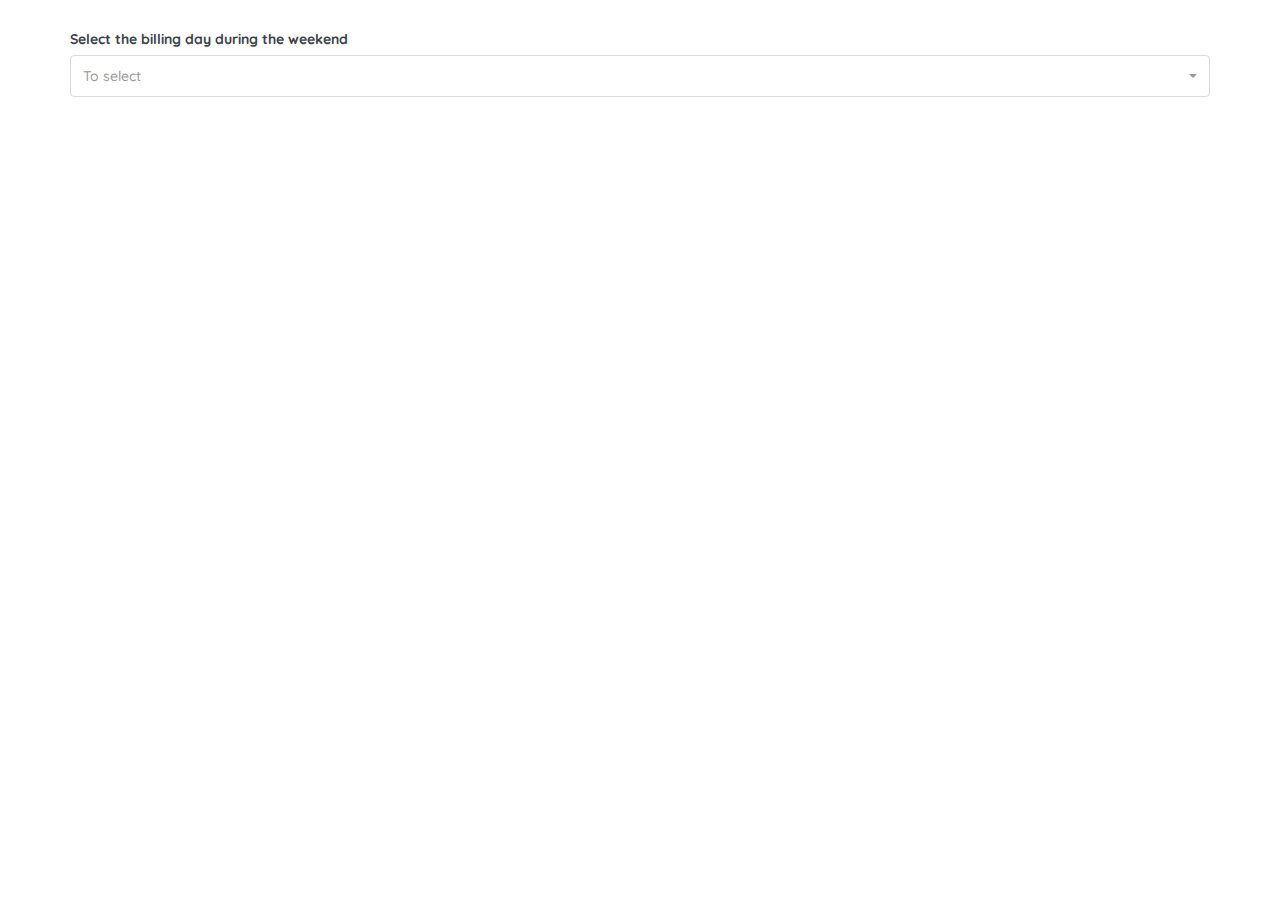
==== index.html @ 01dc6d66 "First commit" ====
<!DOCTYPE html>
<html lang="en">
  <head>
    <meta charset="UTF-8" />
    <meta http-equiv="X-UA-Compatible" content="IE=edge" />
    <meta name="viewport" content="width=device-width, initial-scale=1.0" />
    <title>List</title>

    <!-- Latest compiled and minified CSS -->
    <link rel="stylesheet" href="./assets/css/bootstrap.min.css">
    <link rel="stylesheet" href="./assets/css/bootstrap-select.min.css" />

    <link rel="stylesheet" href="./assets/css/style.css" />
  </head>
  <body>
    <div class="container" style="padding-top: 3rem">
      <form action="">
        <div class="row">
          <div class="col-sm-12 mb-4">
            <label for="">Select the billing day during the weekend</label>
            <div class="btn-group bootstrap-select d-block w-100">
              <select
                id="homey_listing_mode"
                class="selectpicker w-100"
                data-live-search="false"
                data-live-search-style="begins"
                title=""
                tabindex="-98"
              >
                <option value="">
                  To select
                </option>
                <option value="per_day">By night</option>
                <option value="per_week">Per Week</option>
                <option value="per_month">
                  Per Month
                </option>
                <option value="per_hour">
                  Per Hour
                </option>
              </select>
            </div>
          </div>
        </div>
      </form>
    </div>

    <!-- jQuery (necessary for Bootstrap's JavaScript plugins) -->
    <script src="https://ajax.googleapis.com/ajax/libs/jquery/1.12.4/jquery.min.js"></script>
    
    <script src="./assets/js/bootstrap.min.js"></script>
    <script src="./assets/js/bootstrap-select.min.js"></script>
  </body>
</html>
---- assets/css/style.css ----
/* Google font */
@import url("https://fonts.googleapis.com/css2?family=Quicksand:wght@400;500;600;700&display=swap");

body * {
  font-family: "Quicksand", sans-serif;
}

.w-100 {
  width: 100% !important;
}

.bootstrap-select.btn-group .dropdown-menu a:hover,
.daterangepicker td.active:hover,
.daterangepicker td.available:hover,
.daterangepicker th.available:hover,
.custom-actions .btn-action:hover,
.calendar-table .prev:hover,
.calendar-table .next:hover,
.btn-secondary-outlined:hover,
.btn-secondary-outlined:active,
.btn-preview-listing:hover,
.btn-preview-listing:active,
.btn-preview-listing:focus,
.btn-action:hover,
.btn-action:active,
.btn-action:focus {
  background-color: #7ed2e2;
}

.bootstrap-select .btn:focus,
.bootstrap-select .btn:active {
  border-color: #7ed2e2 !important;
}

body,
.fc button,
.pagination > li > a,
.pagination > li > span,
.item-title-head .title a,
.sidebar .widget .review-block .title a,
.sidebar .widget .comment-block .title a,
.adults-calculator .quantity-calculator input[disbaled],
.children-calculator .quantity-calculator input[disbaled],
.nav-tabs > li > a,
.nav-tabs > li > a:hover,
.nav-tabs > li > a:focus,
.nav-tabs > li.active > a,
.nav-tabs > li.active > a:hover,
.nav-tabs > li.active > a:focus,
.modal-login-form .forgot-password-text a,
.modal-login-form .checkbox a,
.bootstrap-select.btn-group .dropdown-menu a,
.header-nav .social-icons a,
.header-nav .crncy-lang-block > li span,
.header-comp-logo h1,
.item-list-view .item-user-image,
.item-title-head .title a,
.control,
.blog-wrap h2 a,
.banner-caption-side-search .banner-title,
.banner-caption-side-search .banner-subtitle,
.widget_categories select,
.widget_archive select,
.woocommerce ul.products li.product .price,
.woocommerce div.product p.price,
.woocommerce div.product span.price,
.woocommerce #reviews #comments ol.commentlist li .meta,
.woocommerce-MyAccount-navigation ul li a {
  color: #3b4249;
}

.mb-3 {
  margin-bottom: 1rem !important;
}

.mb-4 {
  margin-bottom: 1.5rem !important;
}

.form-control,
.wpcf7-form-control,
.wp-block-search input,
.post-password-form input[type="password"],
.searchform input {
  height: 42px;
  -webkit-box-shadow: none;
  box-shadow: none;
  padding: 0 12px;
  -webkit-appearance: none;
  -moz-appearance: none;
  appearance: none;
}

.form-control,
.wpcf7-form-control,
.wp-block-search input,
.post-password-form input[type="password"],
.searchform input,
.bootstrap-select .btn,
.bootstrap-select .wpcf7-submit,
.bootstrap-select .gform_wrapper .button,
.gform_wrapper .bootstrap-select .button,
.bootstrap-select .gform_button {
  border-color: #d8dce1;
  color: #4f5962;
}

.form-control,
.wpcf7-form-control,
.wp-block-search input,
.post-password-form input[type="password"],
.searchform input,
.bootstrap-select .btn,
.bootstrap-select .wpcf7-submit,
.bootstrap-select .gform_wrapper .button,
.gform_wrapper .bootstrap-select .button,
.bootstrap-select .gform_button,
.guest-select-wrap .btn,
.guest-select-wrap .wpcf7-submit,
.guest-select-wrap .gform_wrapper .button,
.gform_wrapper .guest-select-wrap .button,
.guest-select-wrap .gform_button,
.search-filter-btn,
.control {
  font-weight: 500;
  font-size: 14px;
}

.form-control:focus {
  box-shadow: none !important;
}

.d-block {
  display: block !important;
}

.d-none {
  display: none !important;
}

.btn-grey-outlined {
  color: #949ca5;
  background-color: transparent;
  border-color: #d8dce1;
}

.steps-nav {
  display: flex;
  align-items: center;
  justify-content: space-between;
}

button,
button:active,
button:focus {
  outline: none !important;
}

.btn,
.wpcf7-submit,
.gform_wrapper .button,
.gform_button,
.wp-block-button__link,
.wp-block-file .wp-block-file__button {
  font-weight: 700;
  line-height: 40px;
  padding: 0 30px;
  text-align: center;
  border-radius: 4px;
  font-size: 14px;
}

.align-items-end {
  align-items: flex-end !important;
}

input[type="radio"] + label {
  position: relative;
  top: 50%;
  transform: translateY(-50%);
  font-weight: 500;
  font-size: 14px;
  position: relative;
  width: 100%;
  cursor: pointer;
}

input[type="radio"] + label .control-indicator {
  position: absolute;
  right: 0;
  min-width: 20px;
  content: "";
  width: 20px !important;
  height: 20px !important;
  border: 1px solid #d8dce1;
  border-radius: 50%;
}

input[type="radio"] + label .control-indicator::after {
  position: absolute;
  left: 50%;
  top: 50%;
  transform: translate(-50%, -50%);
  min-width: 6px;
  content: "";
  width: 6px !important;
  height: 6px !important;
  border: 1px solid transparent;
  border-radius: 50%;
  background-color: white;
}

input[type="radio"]:checked + label {
  color: #2aa1c0;
}

input[type="radio"]:checked + label .control-indicator {
  background-color: #7ed2e2;
  border-color: #54c4d9;
}

.custom-extra-prices {
  padding: 30px;
  border-radius: 6px;
  border: 1px solid #d8dce1;
  padding: 30px 30px 10px;
  margin-bottom: 20px;
  background-color: #f7f8f9;
}

.bootstrap-select.btn-group .dropdown-menu a {
  padding: 14px 20px;
  font-size: 14px;
  outline: none;
}

.bootstrap-select .btn {
  padding: 0 12px;
}

.bootstrap-select .dropdown-toggle:focus,
.bootstrap-select > select.mobile-device:focus + .dropdown-toggle {
  outline: none !important;
}

.bootstrap-select .dropdown-toggle:focus,
.bootstrap-select .dropdown-toggle:active {
  box-shadow: none;
  background-color: white;
}

.btn-default.active.focus,
.btn-default.active:focus,
.btn-default.active:hover,
.btn-default:active.focus,
.btn-default:active:focus,
.btn-default:active:hover,
.open > .btn-default.dropdown-toggle.focus,
.open > .btn-default.dropdown-toggle:focus,
.open > .btn-default.dropdown-toggle:hover {
  background-color: white !important;
  box-shadow: none;
  border-color: #66afe9;
}

.btn-default.active,
.btn-default:active,
.open > .btn-default.dropdown-toggle {
  background-color: white;
  box-shadow: none;
}

.btn-primary,
.post-password-form input[type="submit"],
.wpcf7-submit,
.gform_wrapper .button,
.gform_button {
  color: #ffffff;
  background-color: #7fe28a;
  border-color: #7fe28a;
}

.btn-primary:hover,
.post-password-form input[type="submit"]:hover,
.wpcf7-submit:hover,
.gform_wrapper .button,
.gform_button:hover {
  color: #ffffff;
  background-color: #4f8e5a;
  border-color: #4f8e5a;
}

.btn-primary:focus,
.btn-primary:active:focus,
.post-password-form input[type="submit"]:focus,
.post-password-form input[type="submit"]:active:focus,
.wpcf7-submit:focus,
.wpcf7-submit:active:focus,
.gform_wrapper .button,
.gform_button:focus,
.gform_wrapper .button,
.gform_button:active:focus {
  color: #ffffff;
  background-color: #7fe28a;
  border-color: #7fe28a;
}

.btn-slim {
  line-height: 25px;
  padding: 0 10px;
  font-size: 12px;
  text-transform: capitalize;
}

.dropdown-menu > .active > a,
.dropdown-menu > .active > a:focus,
.dropdown-menu > .active > a:hover {
  background-color: #7fe28a;
}
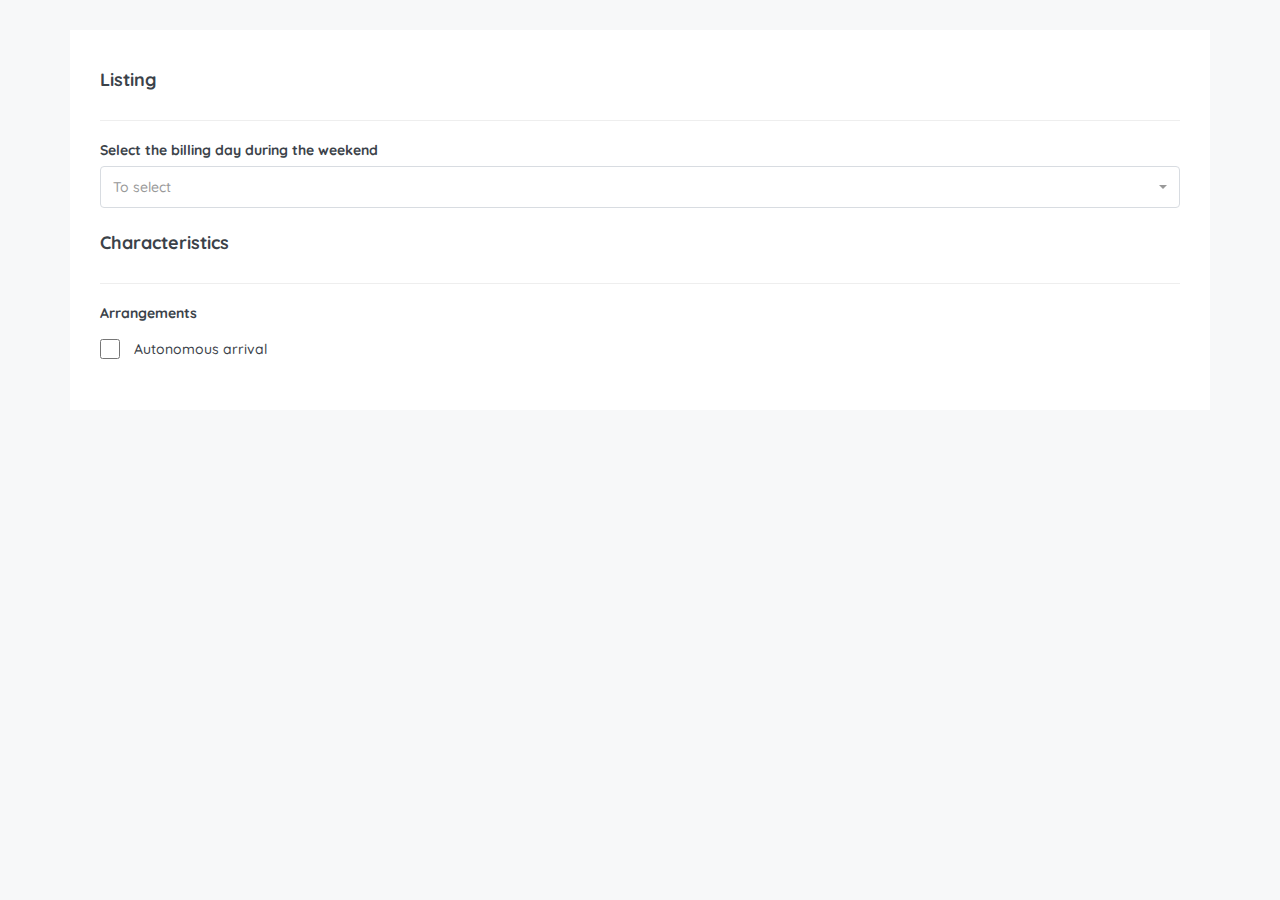
==== commit 04169ed2: "Merging Files" ====
--- a/index.html
+++ b/index.html
@@ -7,48 +7,902 @@
     <title>List</title>
 
     <!-- Latest compiled and minified CSS -->
-    <link rel="stylesheet" href="./assets/css/bootstrap.min.css">
+    <link rel="stylesheet" href="./assets/css/bootstrap.min.css" />
     <link rel="stylesheet" href="./assets/css/bootstrap-select.min.css" />
 
     <link rel="stylesheet" href="./assets/css/style.css" />
   </head>
   <body>
     <div class="container" style="padding-top: 3rem">
-      <form action="">
-        <div class="row">
-          <div class="col-sm-12 mb-4">
-            <label for="">Select the billing day during the weekend</label>
-            <div class="btn-group bootstrap-select d-block w-100">
-              <select
-                id="homey_listing_mode"
-                class="selectpicker w-100"
-                data-live-search="false"
-                data-live-search-style="begins"
-                title=""
-                tabindex="-98"
-              >
-                <option value="">
-                  To select
-                </option>
-                <option value="per_day">By night</option>
-                <option value="per_week">Per Week</option>
-                <option value="per_month">
-                  Per Month
-                </option>
-                <option value="per_hour">
-                  Per Hour
-                </option>
-              </select>
+      <div class="p-3 bg-white">
+        <form action="">
+          <div class="row" id="listing">
+            <div class="col-sm-12">
+              <h4 style="font-weight: bold">Listing</h4>
+            </div>
+            <div class="col-sm-12">
+              <hr />
+            </div>
+            <div class="col-sm-12 mb-4">
+              <label for="">Select the billing day during the weekend</label>
+              <div class="btn-group bootstrap-select d-block w-100">
+                <select
+                  id="homey_listing_mode"
+                  class="selectpicker w-100"
+                  data-live-search="false"
+                  data-live-search-style="begins"
+                  title=""
+                  tabindex="-98"
+                >
+                  <option value="">To select</option>
+                  <option value="per_day">By night</option>
+                  <option value="per_week">Per Week</option>
+                  <option value="per_month">Per Month</option>
+                  <option value="per_hour">Per Hour</option>
+                </select>
+              </div>
             </div>
           </div>
-        </div>
-      </form>
+
+          <div id="information" style="display: none">
+            <div class="row first-info d-flex">
+              <div class="col-sm-12">
+                <h4 style="font-weight: bold">Information</h4>
+              </div>
+              <div class="col-sm-12">
+                <hr />
+              </div>
+              <div class="col-sm-12 mb-4">
+                <label for=""
+                  >What type of accommodation would you like to add?</label
+                >
+                <div class="row">
+                  <div class="col-md-4 mb-3">
+                    <div class="form-control">
+                      <input
+                        class="d-none"
+                        name="accomodationType"
+                        id="sharedRoom"
+                        type="radio"
+                      />
+                      <label for="sharedRoom">
+                        Shared room
+                        <span class="control-indicator"></span>
+                      </label>
+                    </div>
+                  </div>
+
+                  <div class="col-md-4 mb-3">
+                    <div class="form-control">
+                      <input
+                        class="d-none"
+                        name="accomodationType"
+                        id="privateRoom"
+                        type="radio"
+                      />
+                      <label for="privateRoom">
+                        Private room
+                        <span class="control-indicator"></span>
+                      </label>
+                    </div>
+                  </div>
+
+                  <div class="col-md-4 mb-3">
+                    <div class="form-control">
+                      <input
+                        class="d-none"
+                        name="accomodationType"
+                        id="entireRoom"
+                        type="radio"
+                      />
+                      <label for="entireRoom">
+                        Entire accomodation
+                        <span class="control-indicator"></span>
+                      </label>
+                    </div>
+                  </div>
+                </div>
+              </div>
+              <div class="col-sm-12 mb-4">
+                <label for="">Title*</label>
+                <input
+                  type="text"
+                  class="form-control"
+                  placeholder="Enter title"
+                  id="title"
+                />
+              </div>
+              <div class="col-sm-12 mb-4">
+                <label for="">Description</label>
+                <textarea
+                  name="editor1"
+                  class="w-100 d-block"
+                  style="height: 0"
+                >
+                </textarea>
+              </div>
+              <div class="col-sm-6 mb-4">
+                <label for="">Type of news</label>
+                <div class="btn-group bootstrap-select d-block w-100">
+                  <select
+                    id="types_of_news_list"
+                    class="selectpicker w-100"
+                    data-live-search="false"
+                    data-live-search-style="begins"
+                    title=""
+                    tabindex="-98"
+                  >
+                    <option value="">To select</option>
+                    <option value="per_day">Find accomodation</option>
+                    <option value="per_week">Find a swimming pool</option>
+                  </select>
+                </div>
+              </div>
+              <div class="col-sm-6 mb-4">
+                <label for="">number of rooms</label>
+                <input
+                  type="text"
+                  class="form-control"
+                  placeholder="Enter the number of bedrooms"
+                />
+              </div>
+              <div class="col-sm-6 mb-4">
+                <label for="">Number of travelers</label>
+                <input
+                  type="text"
+                  class="form-control"
+                  placeholder="Enter the number of travelers"
+                />
+              </div>
+              <div class="col-sm-6 mb-4">
+                <label for="">Number of beds</label>
+                <input
+                  type="text"
+                  class="form-control"
+                  placeholder="Enter the number of beds"
+                />
+              </div>
+              <div class="col-sm-6 mb-4">
+                <label for="">Number of bathrooms</label>
+                <input
+                  type="text"
+                  class="form-control"
+                  placeholder="Enter the number of bathrooms"
+                />
+              </div>
+              <div class="col-sm-6 mb-4">
+                <label for="">Number of pieces</label>
+                <input
+                  type="text"
+                  class="form-control"
+                  placeholder="Enter the number of pieces"
+                />
+              </div>
+              <div class="col-sm-6 mb-4">
+                <label for="">Cut</label>
+                <input
+                  type="text"
+                  class="form-control"
+                  placeholder="Enter the size. Just numbers"
+                />
+              </div>
+              <div class="col-sm-6 mb-4">
+                <label for="">Unit of measure</label>
+                <input
+                  type="text"
+                  class="form-control"
+                  placeholder="Enter the unit of measure. Example m²"
+                />
+              </div>
+              <div class="col-sm-6 mb-4">
+                <label for="">Housing Type</label>
+                <div class="btn-group bootstrap-select d-block w-100">
+                  <select
+                    id="housing_type"
+                    class="selectpicker w-100"
+                    data-live-search="false"
+                    data-live-search-style="begins"
+                    title=""
+                    tabindex="-98"
+                  >
+                    <option value="">Any</option>
+                    <option value="per_day">Principle residence</option>
+                    <option value="per_week">Second home</option>
+                    <option value="per_month">Hotel & guest room</option>
+                  </select>
+                </div>
+              </div>
+              <div class="col-sm-6 mb-4">
+                <label for="">License number</label>
+                <input
+                  type="text"
+                  class="form-control"
+                  placeholder="Enter the short-term furnished rental number"
+                />
+              </div>
+              <div class="col-sm-6 mb-4">
+                <label for="">Security deposit</label>
+                <input
+                  type="text"
+                  class="form-control"
+                  placeholder="Please indicate the deposit upon arrival of the client"
+                />
+              </div>
+              <div class="steps-nav col-sm-12">
+                <button
+                  id="save_as_draft"
+                  type="button"
+                  class="btn btn-grey-outlined btn-xs-full-width"
+                >
+                  Save as draft
+                </button>
+                <button
+                  type="button"
+                  class="btn btn-success btn-step-next btn-xs-full-width action"
+                  onclick="showSecond()"
+                >
+                  To continue
+                </button>
+              </div>
+            </div>
+            <div class="row second-info d-none align-items-end">
+              <div class="col-sm-12">
+                <h4 style="font-weight: bold">Rate</h4>
+              </div>
+              <div class="col-sm-12">
+                <hr />
+              </div>
+              <div class="col-sm-12 mb-4">
+                <div class="row">
+                  <div class="col-sm-6">
+                    <label for="">By night*</label>
+                    <input
+                      type="text"
+                      class="form-control"
+                      placeholder="Enter the price per night"
+                    />
+                  </div>
+                </div>
+              </div>
+              <div class="col-sm-6 mb-4">
+                <label for="">Weekends</label>
+                <input
+                  type="text"
+                  class="form-control"
+                  placeholder="Enter the price per night"
+                />
+              </div>
+              <div class="col-sm-6 mb-4">
+                <label for="">Select the billing day during the weekend</label>
+                <div class="btn-group bootstrap-select d-block w-100">
+                  <select
+                    id="billing_day_list"
+                    class="selectpicker w-100"
+                    data-live-search="false"
+                    data-live-search-style="begins"
+                    title=""
+                    tabindex="-98"
+                  >
+                    <option value="">
+                      <font style="vertical-align: inherit"
+                        ><font style="vertical-align: inherit"
+                          >To select</font
+                        ></font
+                      >
+                    </option>
+                    <option value="per_day">Saturday and Sunday</option>
+                    <option value="per_week">Friday and Saturday</option>
+                    <option value="per_month">
+                      <font style="vertical-align: inherit"
+                        ><font style="vertical-align: inherit"
+                          >Per Month</font
+                        ></font
+                      >
+                    </option>
+                    <option value="per_hour">
+                      <font style="vertical-align: inherit"
+                        ><font style="vertical-align: inherit"
+                          >Per hour</font
+                        ></font
+                      >
+                    </option>
+                  </select>
+                </div>
+              </div>
+              <div class="col-sm-12">
+                <hr />
+              </div>
+              <div class="col-sm-12 mb-4">
+                <h4 style="font-weight: 600">Long term pricing</h4>
+              </div>
+              <div class="col-sm-6 mb-4">
+                <label for="">Weekly stay</label>
+                <input
+                  type="text"
+                  class="form-control"
+                  placeholder="Enter the unit price of a single day"
+                />
+              </div>
+              <div class="col-sm-6 mb-4">
+                <label for="">Monthly stay</label>
+                <input
+                  type="text"
+                  class="form-control"
+                  placeholder="Enter the unit price of a single day"
+                />
+              </div>
+              <div class="col-sm-12">
+                <hr />
+              </div>
+              <div class="col-sm-12 mb-4">
+                <h4 style="font-weight: 600">
+                  Configuring the price of additional services
+                </h4>
+
+                <div class="custom-extra-prices">
+                  <div class="extra-price-container">
+                    <div class="row myExtraPrices">
+                      <div class="col-md-4 mb-3">
+                        <label for="">Last name</label>
+                        <input
+                          type="text"
+                          class="form-control"
+                          placeholder="Enter the name of the service"
+                        />
+                      </div>
+                      <div class="col-md-4 mb-3">
+                        <label for="">Price</label>
+                        <input
+                          type="text"
+                          class="form-control"
+                          placeholder="Enter the name of the service"
+                        />
+                      </div>
+                      <div class="col-md-4 mb-3">
+                        <label for="">Type</label>
+                        <div class="btn-group bootstrap-select d-block w-100">
+                          <select
+                            id="additional_service_type_list"
+                            class="selectpicker w-100"
+                            data-live-search="false"
+                            data-live-search-style="begins"
+                            title=""
+                            tabindex="-98"
+                          >
+                            <option value="">One-off costs</option>
+                            <option value="per_month">By night</option>
+                            <option value="per_hour">By guest</option>
+                            <option value="per_hour">
+                              Per night and guest
+                            </option>
+                          </select>
+                        </div>
+                      </div>
+                    </div>
+                    <div class="row deleteRowContainer">
+                      <div class="col-sm-12 mb-4">
+                        <button
+                          class="btn btn-slim btn-primary"
+                          type="button"
+                          onclick="deleteRow()"
+                        >
+                          To Delete
+                        </button>
+                      </div>
+                    </div>
+                  </div>
+                </div>
+                <div class="row">
+                  <div class="col-sm-12 text-right mb-4">
+                    <button
+                      class="btn btn-slim btn-primary"
+                      type="button"
+                      onclick="addRow()"
+                    >
+                      + Add More
+                    </button>
+                  </div>
+                </div>
+              </div>
+
+              <div class="col-sm-12">
+                <hr />
+              </div>
+              <div class="col-sm-12 mb-4">
+                <h4 style="font-weight: 600">Additional Costs</h4>
+              </div>
+              <div class="col-sm-6 mb-4">
+                <label for="">Allow additional travelers</label>
+                <div class="row">
+                  <div class="col-sm-6">
+                    <div class="form-control">
+                      <input
+                        class="d-none"
+                        name="additionalTravelers"
+                        id="additionYes"
+                        type="radio"
+                        checked
+                      />
+                      <label for="additionYes">
+                        Yes
+                        <span class="control-indicator"></span>
+                      </label>
+                    </div>
+                  </div>
+
+                  <div class="col-sm-6">
+                    <div class="form-control">
+                      <input
+                        class="d-none"
+                        name="additionalTravelers"
+                        id="additionNo"
+                        type="radio"
+                      />
+                      <label for="additionNo">
+                        No
+                        <span class="control-indicator"></span>
+                      </label>
+                    </div>
+                  </div>
+                </div>
+              </div>
+              <div class="col-sm-3 mb-4">
+                <label for="">Additional travelers</label>
+                <input
+                  type="text"
+                  class="form-control"
+                  placeholder="Enter the price of an additional traveler"
+                />
+              </div>
+              <div class="col-sm-3 mb-4">
+                <label for="">No of guests</label>
+                <input
+                  type="text"
+                  class="form-control"
+                  placeholder="Number of additional guests"
+                />
+              </div>
+              <div class="col-sm-6 mb-4">
+                <label for="">Cleaning fee</label>
+                <input
+                  type="text"
+                  class="form-control"
+                  placeholder="Enter the price of cleaning fee"
+                />
+              </div>
+              <div class="col-sm-3 mb-4">
+                <label for="">&nbsp;</label>
+                <div class="form-control">
+                  <input
+                    class="d-none"
+                    name="cleaningFee"
+                    id="perDay"
+                    type="radio"
+                    checked
+                  />
+                  <label for="perDay">
+                    Per day
+                    <span class="control-indicator"></span>
+                  </label>
+                </div>
+              </div>
+              <div class="col-sm-3 mb-4">
+                <label for="">&nbsp;</label>
+                <div class="form-control">
+                  <input
+                    class="d-none"
+                    name="cleaningFee"
+                    id="perStay"
+                    type="radio"
+                  />
+                  <label for="perStay">
+                    Per stay
+                    <span class="control-indicator"></span>
+                  </label>
+                </div>
+              </div>
+
+              <div class="col-sm-6 mb-4">
+                <label for="">Tourist Tax</label>
+                <input
+                  type="text"
+                  class="form-control"
+                  placeholder="Enter the price of city fee"
+                />
+              </div>
+              <div class="col-sm-3 mb-4">
+                <label for="">&nbsp;</label>
+                <div class="form-control">
+                  <input
+                    class="d-none"
+                    name="cityFee"
+                    id="cityFeePerDay"
+                    type="radio"
+                  />
+                  <label for="cityFeePerDay">
+                    Per day
+                    <span class="control-indicator"></span>
+                  </label>
+                </div>
+              </div>
+              <div class="col-sm-3 mb-4">
+                <label for="">&nbsp;</label>
+                <div class="form-control">
+                  <input
+                    class="d-none"
+                    name="cityFee"
+                    id="cityFeePerStay"
+                    type="radio"
+                    checked
+                  />
+                  <label for="cityFeePerStay">
+                    Per stay
+                    <span class="control-indicator"></span>
+                  </label>
+                </div>
+              </div>
+              <div class="col-sm-6 mb-4">
+                <label for="">Security deposit</label>
+                <input
+                  type="text"
+                  class="form-control"
+                  placeholder="Enter the price of security deposit"
+                />
+              </div>
+              <div class="col-sm-6 mb-4">
+                <label for="">Percentage of tax</label>
+                <input
+                  type="number"
+                  class="form-control"
+                  placeholder="Enter the tax percentage (number only)"
+                />
+              </div>
+              <div class="steps-nav col-sm-12">
+                <div>
+                  <button
+                    id="save_as_draft"
+                    type="button"
+                    class="btn btn-grey-outlined btn-xs-full-width"
+                    onclick="showFirst()"
+                  >
+                    Return
+                  </button>
+                  <button
+                    id="save_as_draft"
+                    type="button"
+                    class="btn btn-grey-outlined btn-xs-full-width"
+                  >
+                    Save as draft
+                  </button>
+                </div>
+                <button
+                  type="button"
+                  class="btn btn-success btn-step-next btn-xs-full-width action"
+                  id="continue_to_file_upload"
+                >
+                  To continue
+                </button>
+              </div>
+            </div>
+          </div>
+
+          <div id="file-upload" style="display: none">
+            <div class="row">
+              <div class="col-sm-12 mb-4">
+                <h4 style="font-weight: 600">Media</h4>
+                <hr />
+                <div class="form-group files attachFiles">
+                  <input
+                    type="file"
+                    class="form-control"
+                    id="attachFile"
+                    multiple=""
+                  />
+                  <div class="upload-icon">
+                    <svg
+                      xmlns="http://www.w3.org/2000/svg"
+                      width="16"
+                      height="16"
+                      fill="currentColor"
+                      class="bi bi-image-fill"
+                      viewBox="0 0 16 16"
+                    >
+                      <path
+                        d="M.002 3a2 2 0 0 1 2-2h12a2 2 0 0 1 2 2v10a2 2 0 0 1-2 2h-12a2 2 0 0 1-2-2V3zm1 9v1a1 1 0 0 0 1 1h12a1 1 0 0 0 1-1V9.5l-3.777-1.947a.5.5 0 0 0-.577.093l-3.71 3.71-2.66-1.772a.5.5 0 0 0-.63.062L1.002 12zm5-6.5a1.5 1.5 0 1 0-3 0 1.5 1.5 0 0 0 3 0z"
+                      />
+                    </svg>
+                  </div>
+                  <h4
+                    style="
+                      font-weight: 700;
+                      line-height: 24px;
+                      margin-bottom: 20px;
+                    "
+                  >
+                    Drag and drop images to customize the order of the
+                    gallery.<br />Click the star icon to set the featured
+                    image.<br />
+                    <span style="font-weight: normal"
+                      >(Minimum size 1440 x 900 px)</span
+                    >
+                  </h4>
+                  <button
+                    id="select_gallery_images"
+                    href="javascript:;"
+                    class="btn btn-secondary"
+                    style="position: relative; z-index: 1"
+                    type="button"
+                  >
+                    <svg
+                      xmlns="http://www.w3.org/2000/svg"
+                      width="16"
+                      height="16"
+                      fill="currentColor"
+                      class="bi bi-cloud-arrow-up-fill"
+                      viewBox="0 0 16 16"
+                    >
+                      <path
+                        d="M8 2a5.53 5.53 0 0 0-3.594 1.342c-.766.66-1.321 1.52-1.464 2.383C1.266 6.095 0 7.555 0 9.318 0 11.366 1.708 13 3.781 13h8.906C14.502 13 16 11.57 16 9.773c0-1.636-1.242-2.969-2.834-3.194C12.923 3.999 10.69 2 8 2zm2.354 5.146a.5.5 0 0 1-.708.708L8.5 6.707V10.5a.5.5 0 0 1-1 0V6.707L6.354 7.854a.5.5 0 1 1-.708-.708l2-2a.5.5 0 0 1 .708 0l2 2z"
+                      />
+                    </svg>
+                    Select your images
+                  </button>
+                </div>
+                <div class="row">
+                  <div class="col-sm-2 mb-3">
+                    <div class="thumb-container">
+                      <div class="thumb-image">
+                        <img src="" alt="image" />
+                      </div>
+                      <div class="thumb-actions">
+                        <button type="button">
+                          <svg
+                            xmlns="http://www.w3.org/2000/svg"
+                            width="16"
+                            height="16"
+                            fill="currentColor"
+                            class="bi bi-star"
+                            viewBox="0 0 16 16"
+                          >
+                            <path
+                              d="M2.866 14.85c-.078.444.36.791.746.593l4.39-2.256 4.389 2.256c.386.198.824-.149.746-.592l-.83-4.73 3.522-3.356c.33-.314.16-.888-.282-.95l-4.898-.696L8.465.792a.513.513 0 0 0-.927 0L5.354 5.12l-4.898.696c-.441.062-.612.636-.283.95l3.523 3.356-.83 4.73zm4.905-2.767-3.686 1.894.694-3.957a.565.565 0 0 0-.163-.505L1.71 6.745l4.052-.576a.525.525 0 0 0 .393-.288L8 2.223l1.847 3.658a.525.525 0 0 0 .393.288l4.052.575-2.906 2.77a.565.565 0 0 0-.163.506l.694 3.957-3.686-1.894a.503.503 0 0 0-.461 0z"
+                            />
+                          </svg>
+                        </button>
+
+                        <button type="button">
+                          <svg
+                            xmlns="http://www.w3.org/2000/svg"
+                            width="16"
+                            height="16"
+                            fill="currentColor"
+                            class="bi bi-trash"
+                            viewBox="0 0 16 16"
+                          >
+                            <path
+                              d="M5.5 5.5A.5.5 0 0 1 6 6v6a.5.5 0 0 1-1 0V6a.5.5 0 0 1 .5-.5zm2.5 0a.5.5 0 0 1 .5.5v6a.5.5 0 0 1-1 0V6a.5.5 0 0 1 .5-.5zm3 .5a.5.5 0 0 0-1 0v6a.5.5 0 0 0 1 0V6z"
+                            />
+                            <path
+                              fill-rule="evenodd"
+                              d="M14.5 3a1 1 0 0 1-1 1H13v9a2 2 0 0 1-2 2H5a2 2 0 0 1-2-2V4h-.5a1 1 0 0 1-1-1V2a1 1 0 0 1 1-1H6a1 1 0 0 1 1-1h2a1 1 0 0 1 1 1h3.5a1 1 0 0 1 1 1v1zM4.118 4 4 4.059V13a1 1 0 0 0 1 1h6a1 1 0 0 0 1-1V4.059L11.882 4H4.118zM2.5 3V2h11v1h-11z"
+                            />
+                          </svg>
+                        </button>
+                      </div>
+                    </div>
+                  </div>
+                  <div class="col-sm-2 mb-3">
+                    <div class="thumb-container">
+                      <div class="thumb-image">
+                        <img src="" alt="image" />
+                      </div>
+                      <div class="thumb-actions">
+                        <button type="button">
+                          <svg
+                            xmlns="http://www.w3.org/2000/svg"
+                            width="16"
+                            height="16"
+                            fill="currentColor"
+                            class="bi bi-star"
+                            viewBox="0 0 16 16"
+                          >
+                            <path
+                              d="M2.866 14.85c-.078.444.36.791.746.593l4.39-2.256 4.389 2.256c.386.198.824-.149.746-.592l-.83-4.73 3.522-3.356c.33-.314.16-.888-.282-.95l-4.898-.696L8.465.792a.513.513 0 0 0-.927 0L5.354 5.12l-4.898.696c-.441.062-.612.636-.283.95l3.523 3.356-.83 4.73zm4.905-2.767-3.686 1.894.694-3.957a.565.565 0 0 0-.163-.505L1.71 6.745l4.052-.576a.525.525 0 0 0 .393-.288L8 2.223l1.847 3.658a.525.525 0 0 0 .393.288l4.052.575-2.906 2.77a.565.565 0 0 0-.163.506l.694 3.957-3.686-1.894a.503.503 0 0 0-.461 0z"
+                            />
+                          </svg>
+                        </button>
+
+                        <button type="button">
+                          <svg
+                            xmlns="http://www.w3.org/2000/svg"
+                            width="16"
+                            height="16"
+                            fill="currentColor"
+                            class="bi bi-trash"
+                            viewBox="0 0 16 16"
+                          >
+                            <path
+                              d="M5.5 5.5A.5.5 0 0 1 6 6v6a.5.5 0 0 1-1 0V6a.5.5 0 0 1 .5-.5zm2.5 0a.5.5 0 0 1 .5.5v6a.5.5 0 0 1-1 0V6a.5.5 0 0 1 .5-.5zm3 .5a.5.5 0 0 0-1 0v6a.5.5 0 0 0 1 0V6z"
+                            />
+                            <path
+                              fill-rule="evenodd"
+                              d="M14.5 3a1 1 0 0 1-1 1H13v9a2 2 0 0 1-2 2H5a2 2 0 0 1-2-2V4h-.5a1 1 0 0 1-1-1V2a1 1 0 0 1 1-1H6a1 1 0 0 1 1-1h2a1 1 0 0 1 1 1h3.5a1 1 0 0 1 1 1v1zM4.118 4 4 4.059V13a1 1 0 0 0 1 1h6a1 1 0 0 0 1-1V4.059L11.882 4H4.118zM2.5 3V2h11v1h-11z"
+                            />
+                          </svg>
+                        </button>
+                      </div>
+                    </div>
+                  </div>
+                </div>
+              </div>
+              <div
+                class="col-sm-12 bg-body"
+                style="
+                  min-height: 3rem;
+                  height: 3rem;
+                  padding-left: -1rem;
+                  padding-right: -1rem;
+                "
+              ></div>
+
+              <div class="col-sm-12">
+                <h4 style="font-weight: bold">&nbsp;</h4>
+              </div>
+              <div class="col-sm-12">
+                <hr />
+              </div>
+              <div class="col-sm-12 mb-4">
+                <label for="">Video url</label>
+                <input
+                  type="url"
+                  name=""
+                  id=""
+                  class="form-control"
+                  placeholder="Enter the URL of the video.  Supported formats: YouTube, Vimeo, SWF and MOV"
+                />
+              </div>
+
+              <div class="steps-nav col-sm-12">
+                <div>
+                  <button
+                    id="save_as_draft"
+                    type="button"
+                    class="btn btn-grey-outlined btn-xs-full-width"
+                    onclick="showInformation()"
+                  >
+                    Return
+                  </button>
+                  <button
+                    id="save_as_draft"
+                    type="button"
+                    class="btn btn-grey-outlined btn-xs-full-width"
+                  >
+                    Save as draft
+                  </button>
+                </div>
+                <button
+                  type="button"
+                  class="btn btn-success btn-step-next btn-xs-full-width action"
+                  onclick="showCharac()"
+                >
+                  To continue
+                </button>
+              </div>
+            </div>
+          </div>
+
+          <div class="row" id="charac">
+            <div class="col-sm-12">
+              <h4 style="font-weight: bold">Characteristics</h4>
+            </div>
+            <div class="col-sm-12">
+              <hr />
+            </div>
+            <div class="col-sm-12 mb-4">
+              <label for="" class="mb-4">Arrangements</label>
+              <div class="row myFormCheck">
+                <div class="col-md-3">
+                  <div class="form-check">
+                    <input
+                      class="form-check-input"
+                      type="checkbox"
+                      value=""
+                      id="defaultCheck1"
+                    />
+                    <label class="form-check-label" for="defaultCheck1">
+                      Autonomous arrival
+                    </label>
+                  </div>
+                </div>
+              </div>
+            </div>
+          </div>
+        </form>
+      </div>
     </div>
 
     <!-- jQuery (necessary for Bootstrap's JavaScript plugins) -->
     <script src="https://ajax.googleapis.com/ajax/libs/jquery/1.12.4/jquery.min.js"></script>
-    
+
     <script src="./assets/js/bootstrap.min.js"></script>
     <script src="./assets/js/bootstrap-select.min.js"></script>
+
+    <script src="./assets/ckeditor/ckeditor.js"></script>
+
+    <script>
+      CKEDITOR.replace("editor1");
+    </script>
+
+    <script>
+      function deleteRow() {
+        $(".myExtraPrices").first(".row").remove();
+      }
+
+      function addRow() {
+        if ($(".myExtraPrices").length > 0) {
+          $(".myExtraPrices:last").clone().insertBefore(".deleteRowContainer");
+        } else {
+          $(".myExtraPricesTemplate")
+            .clone()
+            .insertBefore(".deleteRowContainer")
+            .removeClass("myExtraPricesTemplate")
+            .addClass("myExtraPrices")
+            .css("display", "block");
+        }
+      }
+
+      function showFirst() {
+        $(".second-info").removeClass("d-flex").addClass("d-none");
+        $(".first-info").removeClass("d-none").addClass("d-flex");
+        window.scrollTo(0, 0, "slow");
+      }
+
+      function showSecond() {
+        $(".first-info").removeClass("d-flex").addClass("d-none");
+        $(".second-info").removeClass("d-none").addClass("d-flex");
+        window.scrollTo(0, 0, "slow");
+      }
+    </script>
+
+    <script>
+      $("#housing_type").selectpicker({
+        liveSearch: true,
+      });
+    </script>
+
+    <script>
+      $(function () {
+        $("#attachFile").change(function () {
+          var $fileUpload = $("#attachFile");
+          if (parseInt($fileUpload.get(0).files.length) > 15) {
+            alert("You are only allowed to upload a maximum of 15 files");
+            $fileUpload.val("");
+          }
+        });
+      });
+
+      $("#select_gallery_images").click(function () {
+        $("#attachFile").click();
+      });
+    </script>
+
+    <script>
+      document.getElementById("homey_listing_mode").onchange = function () {
+        $("#listing").slideUp("fast");
+        $("#information").slideDown("slow");
+      };
+
+      document.getElementById("continue_to_file_upload").onclick = function () {
+        $("#information").slideUp("fast");
+        $("#file-upload").slideDown("fast");
+      };
+
+      function showInformation() {
+        $("#file-upload").slideUp("fast");
+        $("#information").slideDown("fast");
+      }
+
+      function showCharac() {}
+    </script>
   </body>
 </html>
--- a/assets/css/style.css
+++ b/assets/css/style.css
@@ -1,5 +1,10 @@
 /* Google font */
 @import url("https://fonts.googleapis.com/css2?family=Quicksand:wght@400;500;600;700&display=swap");
+
+body,
+.bg-body {
+  background-color: #f7f8f9 !important;
+}
 
 body * {
   font-family: "Quicksand", sans-serif;
@@ -317,3 +322,108 @@
 .dropdown-menu > .active > a:hover {
   background-color: #7fe28a;
 }
+
+input[type="file"].form-control {
+  padding-top: 9px;
+}
+
+.attachFiles {
+  background-color: #f7f8f9;
+  border: 3px dashed #949ca5;
+  text-align: center;
+  padding: 30px 0;
+  margin-bottom: 15px;
+  font-weight: bold;
+  position: relative;
+}
+
+.attachFiles .upload-icon {
+  display: inline-block;
+  z-index: 2;
+  background-color: #f7f8f9;
+  border: 3px dashed #949ca5;
+  color: #949ca5;
+  font-size: 24px;
+  width: 80px;
+  height: 80px;
+  line-height: 80px;
+  margin: auto;
+  margin-bottom: 30px;
+  border-radius: 10px;
+  -webkit-box-shadow: -10px 10px 0 #949ca5;
+  box-shadow: -10px 10px 0 #949ca5;
+}
+
+.attachFiles input[type="file"] {
+  opacity: 0;
+  position: absolute;
+  top: 0;
+  left: 50%;
+  transform: translateX(-50%);
+  width: 100%;
+  height: 100%;
+  z-index: 0;
+}
+
+.thumb-container .thumb-image {
+  min-height: 150px;
+  height: 150px;
+  object-fit: cover;
+  object-position: top center;
+}
+
+.thumb-container .thumb-actions {
+  background-color: #f7f8f9;
+  display: flex;
+  align-items: center;
+  justify-content: space-between;
+}
+
+.thumb-container .thumb-actions button,
+.thumb-container .thumb-actions a {
+  background-color: transparent;
+  border: none;
+  outline: none;
+  padding: 4px 0 2px 0;
+  text-decoration: none;
+}
+
+.bg-white {
+  background-color: white;
+}
+
+.p-3 {
+  padding: 3rem !important;
+}
+
+.form-control.error,
+.error.wpcf7-form-control,
+.wp-block-search input.error,
+.post-password-form input.error[type="password"],
+.searchform input.error {
+  border-color: #c31b1b;
+  background-color: #f6c8c8;
+}
+
+.form-control.valid,
+.valid.wpcf7-form-control,
+.wp-block-search input.valid,
+.post-password-form input.valid[type="password"],
+.searchform input.valid {
+  border-color: #7ed321;
+  background-color: #ebf3e1;
+}
+
+
+.myFormCheck input[type=checkbox]{
+  width: 20px !important;
+  height: 20px !important;
+  margin: 0;
+  margin-right: 10px;
+}
+
+.myFormCheck label{
+  font-size: 14px;
+  font-weight: 500;
+  vertical-align: bottom;
+}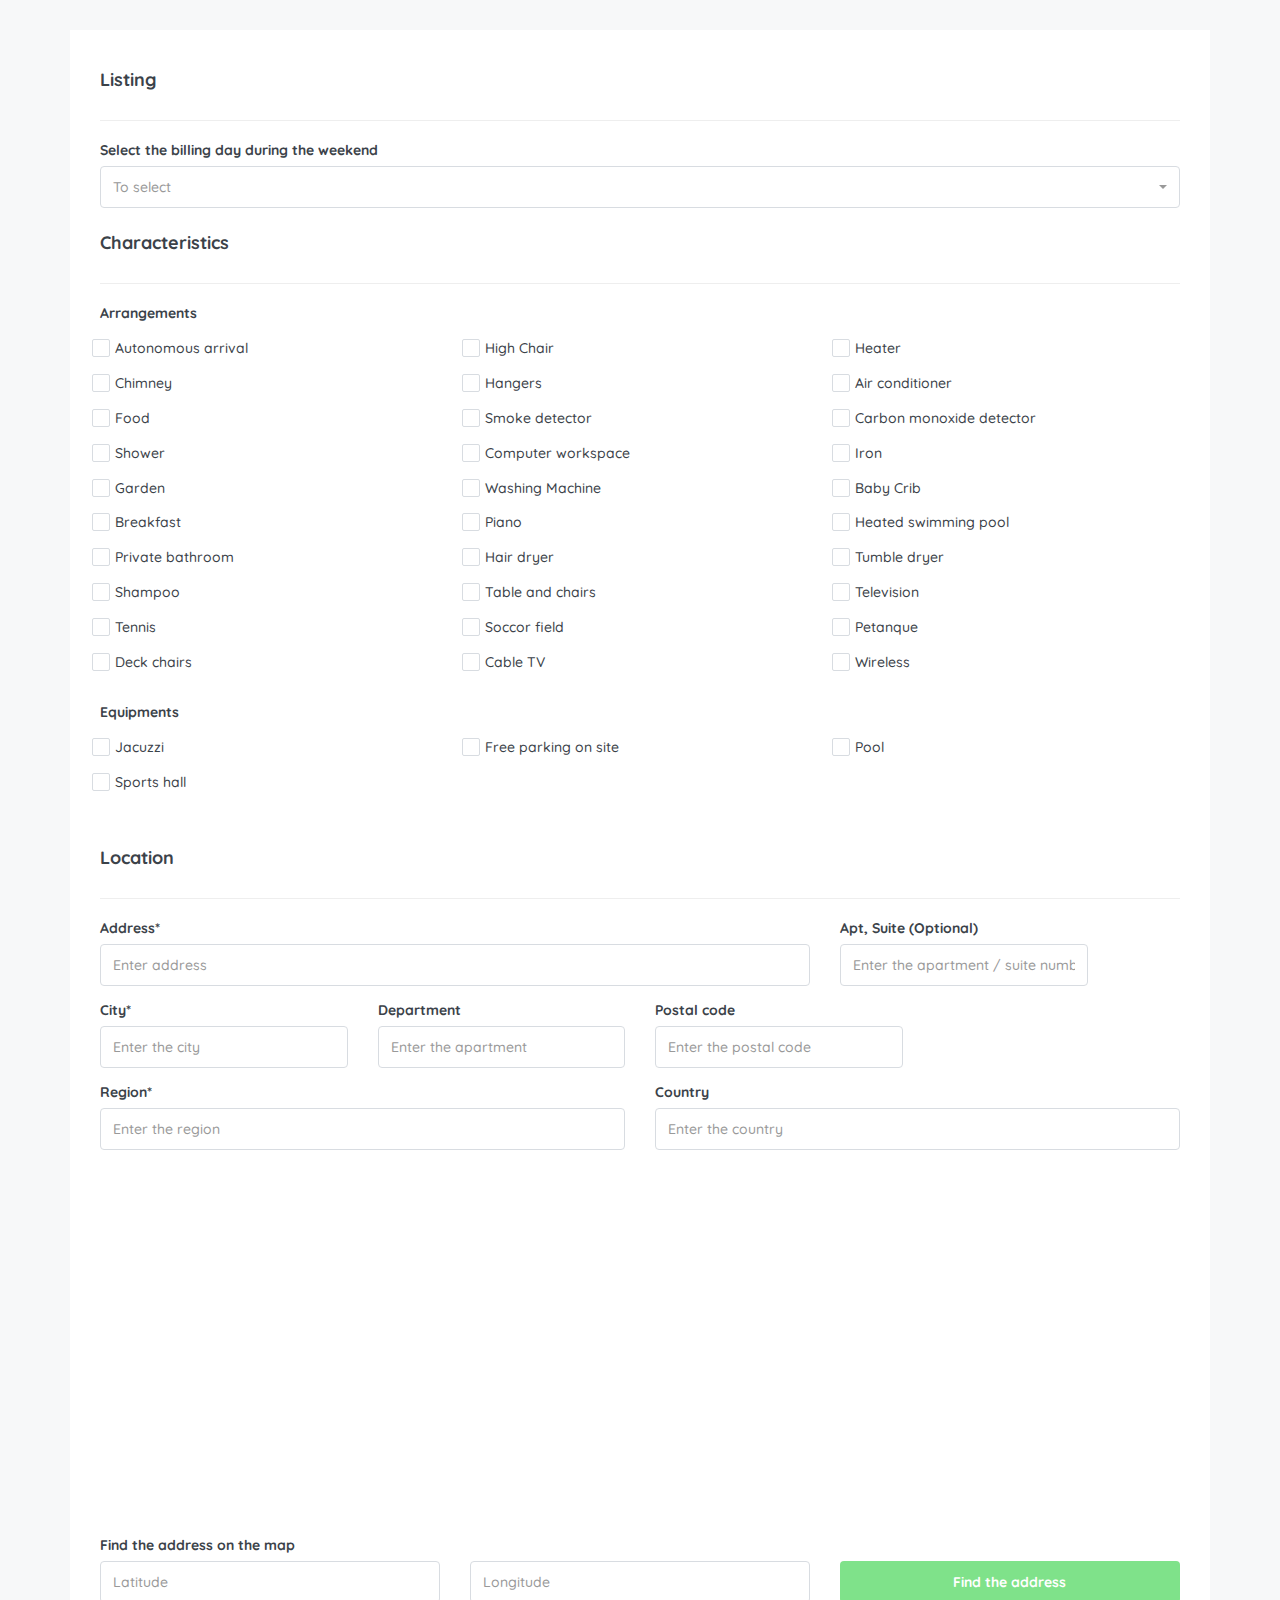
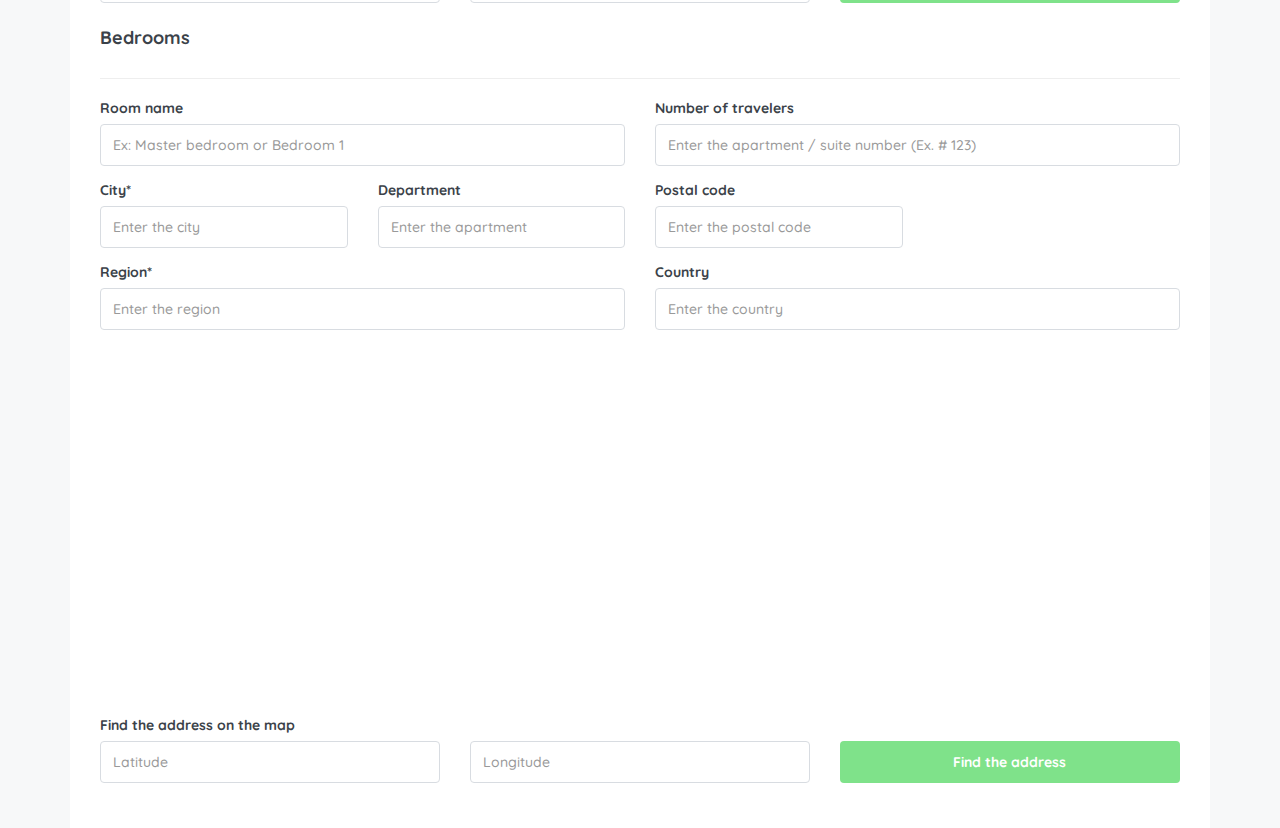
==== commit 6d5c8fc4: "Added Location module" ====
--- a/index.html
+++ b/index.html
@@ -800,21 +800,663 @@
             </div>
             <div class="col-sm-12 mb-4">
               <label for="" class="mb-4">Arrangements</label>
-              <div class="row myFormCheck">
-                <div class="col-md-3">
+              <div class="row myFormCheck mb-4">
+                <div class="col-md-4 mb-3">
                   <div class="form-check">
                     <input
                       class="form-check-input"
                       type="checkbox"
                       value=""
                       id="defaultCheck1"
+                      hidden
                     />
                     <label class="form-check-label" for="defaultCheck1">
                       Autonomous arrival
                     </label>
                   </div>
                 </div>
-              </div>
+                <div class="col-md-4 mb-3">
+                  <div class="form-check">
+                    <input
+                      class="form-check-input"
+                      type="checkbox"
+                      value=""
+                      id="defaultCheck2"
+                      hidden
+                    />
+                    <label class="form-check-label" for="defaultCheck2">
+                      High Chair
+                    </label>
+                  </div>
+                </div>
+                <div class="col-md-4 mb-3">
+                  <div class="form-check">
+                    <input
+                      class="form-check-input"
+                      type="checkbox"
+                      value=""
+                      id="defaultCheck3"
+                      hidden
+                    />
+                    <label class="form-check-label" for="defaultCheck3">
+                      Heater
+                    </label>
+                  </div>
+                </div>
+
+                <div class="col-md-4 mb-3">
+                  <div class="form-check">
+                    <input
+                      class="form-check-input"
+                      type="checkbox"
+                      value=""
+                      id="defaultCheck4"
+                      hidden
+                    />
+                    <label class="form-check-label" for="defaultCheck4">
+                      Chimney
+                    </label>
+                  </div>
+                </div>
+                <div class="col-md-4 mb-3">
+                  <div class="form-check">
+                    <input
+                      class="form-check-input"
+                      type="checkbox"
+                      value=""
+                      id="hangers"
+                      hidden
+                    />
+                    <label class="form-check-label" for="hangers">
+                      Hangers
+                    </label>
+                  </div>
+                </div>
+                <div class="col-md-4 mb-3">
+                  <div class="form-check">
+                    <input
+                      class="form-check-input"
+                      type="checkbox"
+                      value=""
+                      id="acs"
+                      hidden
+                    />
+                    <label class="form-check-label" for="acs">
+                      Air conditioner
+                    </label>
+                  </div>
+                </div>
+
+                <div class="col-md-4 mb-3">
+                  <div class="form-check">
+                    <input
+                      class="form-check-input"
+                      type="checkbox"
+                      value=""
+                      id="food"
+                      hidden
+                    />
+                    <label class="form-check-label" for="food"> Food </label>
+                  </div>
+                </div>
+                <div class="col-md-4 mb-3">
+                  <div class="form-check">
+                    <input
+                      class="form-check-input"
+                      type="checkbox"
+                      value=""
+                      id="smokedet"
+                      hidden
+                    />
+                    <label class="form-check-label" for="smokedet">
+                      Smoke detector
+                    </label>
+                  </div>
+                </div>
+                <div class="col-md-4 mb-3">
+                  <div class="form-check">
+                    <input
+                      class="form-check-input"
+                      type="checkbox"
+                      value=""
+                      id="codet"
+                      hidden
+                    />
+                    <label class="form-check-label" for="codet">
+                      Carbon monoxide detector
+                    </label>
+                  </div>
+                </div>
+
+                <div class="col-md-4 mb-3">
+                  <div class="form-check">
+                    <input
+                      class="form-check-input"
+                      type="checkbox"
+                      value=""
+                      id="shower"
+                      hidden
+                    />
+                    <label class="form-check-label" for="shower">
+                      Shower
+                    </label>
+                  </div>
+                </div>
+                <div class="col-md-4 mb-3">
+                  <div class="form-check">
+                    <input
+                      class="form-check-input"
+                      type="checkbox"
+                      value=""
+                      id="csws"
+                      hidden
+                    />
+                    <label class="form-check-label" for="csws">
+                      Computer workspace
+                    </label>
+                  </div>
+                </div>
+                <div class="col-md-4 mb-3">
+                  <div class="form-check">
+                    <input
+                      class="form-check-input"
+                      type="checkbox"
+                      value=""
+                      id="iron"
+                      hidden
+                    />
+                    <label class="form-check-label" for="iron"> Iron </label>
+                  </div>
+                </div>
+
+                <div class="col-md-4 mb-3">
+                  <div class="form-check">
+                    <input
+                      class="form-check-input"
+                      type="checkbox"
+                      value=""
+                      id="garden"
+                      hidden
+                    />
+                    <label class="form-check-label" for="garden">
+                      Garden
+                    </label>
+                  </div>
+                </div>
+                <div class="col-md-4 mb-3">
+                  <div class="form-check">
+                    <input
+                      class="form-check-input"
+                      type="checkbox"
+                      value=""
+                      id="washingmachine"
+                      hidden
+                    />
+                    <label class="form-check-label" for="washingmachine">
+                      Washing Machine
+                    </label>
+                  </div>
+                </div>
+                <div class="col-md-4 mb-3">
+                  <div class="form-check">
+                    <input
+                      class="form-check-input"
+                      type="checkbox"
+                      value=""
+                      id="babycrib"
+                      hidden
+                    />
+                    <label class="form-check-label" for="babycrib">
+                      Baby Crib
+                    </label>
+                  </div>
+                </div>
+
+                <div class="col-md-4 mb-3">
+                  <div class="form-check">
+                    <input
+                      class="form-check-input"
+                      type="checkbox"
+                      value=""
+                      id="breakfast"
+                      hidden
+                    />
+                    <label class="form-check-label" for="breakfast">
+                      Breakfast
+                    </label>
+                  </div>
+                </div>
+                <div class="col-md-4 mb-3">
+                  <div class="form-check">
+                    <input
+                      class="form-check-input"
+                      type="checkbox"
+                      value=""
+                      id="Piano"
+                      hidden
+                    />
+                    <label class="form-check-label" for="Piano"> Piano </label>
+                  </div>
+                </div>
+                <div class="col-md-4 mb-3">
+                  <div class="form-check">
+                    <input
+                      class="form-check-input"
+                      type="checkbox"
+                      value=""
+                      id="swimmingpool"
+                      hidden
+                    />
+                    <label class="form-check-label" for="swimmingpool">
+                      Heated swimming pool
+                    </label>
+                  </div>
+                </div>
+
+                <div class="col-md-4 mb-3">
+                  <div class="form-check">
+                    <input
+                      class="form-check-input"
+                      type="checkbox"
+                      value=""
+                      id="pbathroom"
+                      hidden
+                    />
+                    <label class="form-check-label" for="pbathroom">
+                      Private bathroom
+                    </label>
+                  </div>
+                </div>
+                <div class="col-md-4 mb-3">
+                  <div class="form-check">
+                    <input
+                      class="form-check-input"
+                      type="checkbox"
+                      value=""
+                      id="hairdryer"
+                      hidden
+                    />
+                    <label class="form-check-label" for="hairdryer">
+                      Hair dryer
+                    </label>
+                  </div>
+                </div>
+                <div class="col-md-4 mb-3">
+                  <div class="form-check">
+                    <input
+                      class="form-check-input"
+                      type="checkbox"
+                      value=""
+                      id="tumbledryer"
+                      hidden
+                    />
+                    <label class="form-check-label" for="tumbledryer">
+                      Tumble dryer
+                    </label>
+                  </div>
+                </div>
+
+                <div class="col-md-4 mb-3">
+                  <div class="form-check">
+                    <input
+                      class="form-check-input"
+                      type="checkbox"
+                      value=""
+                      id="shampoo"
+                      hidden
+                    />
+                    <label class="form-check-label" for="shampoo">
+                      Shampoo
+                    </label>
+                  </div>
+                </div>
+                <div class="col-md-4 mb-3">
+                  <div class="form-check">
+                    <input
+                      class="form-check-input"
+                      type="checkbox"
+                      value=""
+                      id="tablechairs"
+                      hidden
+                    />
+                    <label class="form-check-label" for="tablechairs">
+                      Table and chairs
+                    </label>
+                  </div>
+                </div>
+                <div class="col-md-4 mb-3">
+                  <div class="form-check">
+                    <input
+                      class="form-check-input"
+                      type="checkbox"
+                      value=""
+                      id="television"
+                      hidden
+                    />
+                    <label class="form-check-label" for="television">
+                      Television
+                    </label>
+                  </div>
+                </div>
+
+                <div class="col-md-4 mb-3">
+                  <div class="form-check">
+                    <input
+                      class="form-check-input"
+                      type="checkbox"
+                      value=""
+                      id="tennis"
+                      hidden
+                    />
+                    <label class="form-check-label" for="tennis">
+                      Tennis
+                    </label>
+                  </div>
+                </div>
+                <div class="col-md-4 mb-3">
+                  <div class="form-check">
+                    <input
+                      class="form-check-input"
+                      type="checkbox"
+                      value=""
+                      id="soccor"
+                      hidden
+                    />
+                    <label class="form-check-label" for="soccor">
+                      Soccor field
+                    </label>
+                  </div>
+                </div>
+                <div class="col-md-4 mb-3">
+                  <div class="form-check">
+                    <input
+                      class="form-check-input"
+                      type="checkbox"
+                      value=""
+                      id="petanque"
+                      hidden
+                    />
+                    <label class="form-check-label" for="petanque">
+                      Petanque
+                    </label>
+                  </div>
+                </div>
+
+                <div class="col-md-4 mb-3">
+                  <div class="form-check">
+                    <input
+                      class="form-check-input"
+                      type="checkbox"
+                      value=""
+                      id="deckchair"
+                      hidden
+                    />
+                    <label class="form-check-label" for="deckchair">
+                      Deck chairs
+                    </label>
+                  </div>
+                </div>
+                <div class="col-md-4 mb-3">
+                  <div class="form-check">
+                    <input
+                      class="form-check-input"
+                      type="checkbox"
+                      value=""
+                      id="cabletv"
+                      hidden
+                    />
+                    <label class="form-check-label" for="cabletv">
+                      Cable TV
+                    </label>
+                  </div>
+                </div>
+                <div class="col-md-4 mb-3">
+                  <div class="form-check">
+                    <input
+                      class="form-check-input"
+                      type="checkbox"
+                      value=""
+                      id="wireless"
+                      hidden
+                    />
+                    <label class="form-check-label" for="wireless">
+                      Wireless
+                    </label>
+                  </div>
+                </div>
+              </div>
+
+              <label for="" class="mb-4">Equipments</label>
+              <div class="row myFormCheck mb-4">
+                <div class="col-md-4 mb-3">
+                  <div class="form-check">
+                    <input
+                      class="form-check-input"
+                      type="checkbox"
+                      value=""
+                      id="Jacuzzi"
+                      hidden
+                    />
+                    <label class="form-check-label" for="Jacuzzi">
+                      Jacuzzi
+                    </label>
+                  </div>
+                </div>
+                <div class="col-md-4 mb-3">
+                  <div class="form-check">
+                    <input
+                      class="form-check-input"
+                      type="checkbox"
+                      value=""
+                      id="freeparking"
+                      hidden
+                    />
+                    <label class="form-check-label" for="freeparking">
+                      Free parking on site
+                    </label>
+                  </div>
+                </div>
+                <div class="col-md-4 mb-3">
+                  <div class="form-check">
+                    <input
+                      class="form-check-input"
+                      type="checkbox"
+                      value=""
+                      id="pool"
+                      hidden
+                    />
+                    <label class="form-check-label" for="pool"> Pool </label>
+                  </div>
+                </div>
+                <div class="col-md-4 mb-3">
+                  <div class="form-check">
+                    <input
+                      class="form-check-input"
+                      type="checkbox"
+                      value=""
+                      id="sportshall"
+                      hidden
+                    />
+                    <label class="form-check-label" for="sportshall">
+                      Sports hall
+                    </label>
+                  </div>
+                </div>
+              </div>
+            </div>
+          </div>
+
+          <div class="row" id="location">
+            <div class="col-sm-12">
+              <h4 style="font-weight: bold">Location</h4>
+            </div>
+            <div class="col-sm-12">
+              <hr />
+            </div>
+            <div class="col-lg-8 mb-4">
+              <label for="">Address*</label>
+              <input
+                type="text"
+                class="form-control"
+                placeholder="Enter address"
+              />
+            </div>
+            <div class="col-lg-3 mb-4">
+              <label for="">Apt, Suite (Optional)</label>
+              <input
+                type="text"
+                class="form-control"
+                placeholder="Enter the apartment / suite number (Ex. # 123)"
+              />
+            </div>
+            <div class="col-lg-3 mb-4">
+              <label for="">City*</label>
+              <input
+                type="text"
+                class="form-control"
+                placeholder="Enter the city"
+              />
+            </div>
+            <div class="col-lg-3 mb-4">
+              <label for="">Department</label>
+              <input
+                type="text"
+                class="form-control"
+                placeholder="Enter the apartment"
+              />
+            </div>
+            <div class="col-lg-3 mb-4">
+              <label for="">Postal code</label>
+              <input
+                type="text"
+                class="form-control"
+                placeholder="Enter the postal code"
+              />
+            </div>
+            <div class="col-lg-6 mb-4">
+              <label for="">Region*</label>
+              <input
+                type="text"
+                class="form-control"
+                placeholder="Enter the region"
+              />
+            </div>
+            <div class="col-lg-6 mb-4">
+              <label for="">Country</label>
+              <input
+                type="text"
+                class="form-control"
+                placeholder="Enter the country"
+              />
+            </div>
+            <div class="col-sm-12 mb-4">
+              <iframe
+                src="https://www.google.com/maps/embed?pb=!1m18!1m12!1m3!1d60949550.79698232!2d95.47468769797501!3d-21.189562525113576!2m3!1f0!2f0!3f0!3m2!1i1024!2i768!4f13.1!3m3!1m2!1s0x2b2bfd076787c5df%3A0x538267a1955b1352!2sAustralia!5e0!3m2!1sen!2s!4v1640274606669!5m2!1sen!2s"
+                width="100%"
+                height="350"
+                style="border: 0"
+                allowfullscreen=""
+                loading="lazy"
+              ></iframe>
+            </div>
+            <div class="col-sm-12">
+              <label for="">Find the address on the map</label>
+            </div>
+            <div class="col-lg-4 mb-4">
+              <input type="text" class="form-control" placeholder="Latitude">
+            </div>
+            <div class="col-lg-4 mb-4">
+              <input type="text" class="form-control" placeholder="Longitude">
+            </div>
+            <div class="col-lg-4 mb-4">
+              <button class="btn d-block w-100" style="background-color: #7fe28a;color: white;">Find the address</button>
+            </div>
+          </div>
+
+          <div class="row" id="bedrooms">
+            <div class="col-sm-12">
+              <h4 style="font-weight: bold">Bedrooms</h4>
+            </div>
+            <div class="col-sm-12">
+              <hr />
+            </div>
+            <div class="col-lg-6 mb-4">
+              <label for="">Room name</label>
+              <input
+                type="text"
+                class="form-control"
+                placeholder="Ex: Master bedroom or Bedroom 1 "
+              />
+            </div>
+            <div class="col-lg-6 mb-4">
+              <label for="">Number of travelers</label>
+              <input
+                type="text"
+                class="form-control"
+                placeholder="Enter the apartment / suite number (Ex. # 123)"
+              />
+            </div>
+            <div class="col-lg-3 mb-4">
+              <label for="">City*</label>
+              <input
+                type="text"
+                class="form-control"
+                placeholder="Enter the city"
+              />
+            </div>
+            <div class="col-lg-3 mb-4">
+              <label for="">Department</label>
+              <input
+                type="text"
+                class="form-control"
+                placeholder="Enter the apartment"
+              />
+            </div>
+            <div class="col-lg-3 mb-4">
+              <label for="">Postal code</label>
+              <input
+                type="text"
+                class="form-control"
+                placeholder="Enter the postal code"
+              />
+            </div>
+            <div class="col-lg-6 mb-4">
+              <label for="">Region*</label>
+              <input
+                type="text"
+                class="form-control"
+                placeholder="Enter the region"
+              />
+            </div>
+            <div class="col-lg-6 mb-4">
+              <label for="">Country</label>
+              <input
+                type="text"
+                class="form-control"
+                placeholder="Enter the country"
+              />
+            </div>
+            <div class="col-sm-12 mb-4">
+              <iframe
+                src="https://www.google.com/maps/embed?pb=!1m18!1m12!1m3!1d60949550.79698232!2d95.47468769797501!3d-21.189562525113576!2m3!1f0!2f0!3f0!3m2!1i1024!2i768!4f13.1!3m3!1m2!1s0x2b2bfd076787c5df%3A0x538267a1955b1352!2sAustralia!5e0!3m2!1sen!2s!4v1640274606669!5m2!1sen!2s"
+                width="100%"
+                height="350"
+                style="border: 0"
+                allowfullscreen=""
+                loading="lazy"
+              ></iframe>
+            </div>
+            <div class="col-sm-12">
+              <label for="">Find the address on the map</label>
+            </div>
+            <div class="col-lg-4 mb-4">
+              <input type="text" class="form-control" placeholder="Latitude">
+            </div>
+            <div class="col-lg-4 mb-4">
+              <input type="text" class="form-control" placeholder="Longitude">
+            </div>
+            <div class="col-lg-4 mb-4">
+              <button class="btn d-block w-100" style="background-color: #7fe28a;color: white;">Find the address</button>
             </div>
           </div>
         </form>
--- a/assets/css/style.css
+++ b/assets/css/style.css
@@ -426,4 +426,27 @@
   font-size: 14px;
   font-weight: 500;
   vertical-align: bottom;
+  position: relative;
+}
+
+.myFormCheck .form-check{
+  padding-left: 1.5rem;
+}
+
+.myFormCheck .form-check label::before{
+  position: absolute;
+  content: '';
+  width: 18px !important;
+  height: 18px !important;
+  border-radius: 2px;
+  border: 1px solid #d8dce1;
+  left: -.5rem;
+  transform: translateX(-100%);
+  background-color: white;
+}
+
+.myFormCheck .form-check input:checked + label::before{
+  background-color: #7Ed2E2;
+  border-color: transparent;
+  content: url("data:image/svg+xml,%3Csvg xmlns='http://www.w3.org/2000/svg' width='16' height='16' fill='white' class='bi bi-check2' viewBox='0 0 16 16'%3E%3Cpath d='M13.854 3.646a.5.5 0 0 1 0 .708l-7 7a.5.5 0 0 1-.708 0l-3.5-3.5a.5.5 0 1 1 .708-.708L6.5 10.293l6.646-6.647a.5.5 0 0 1 .708 0z'/%3E%3C/svg%3E");
 }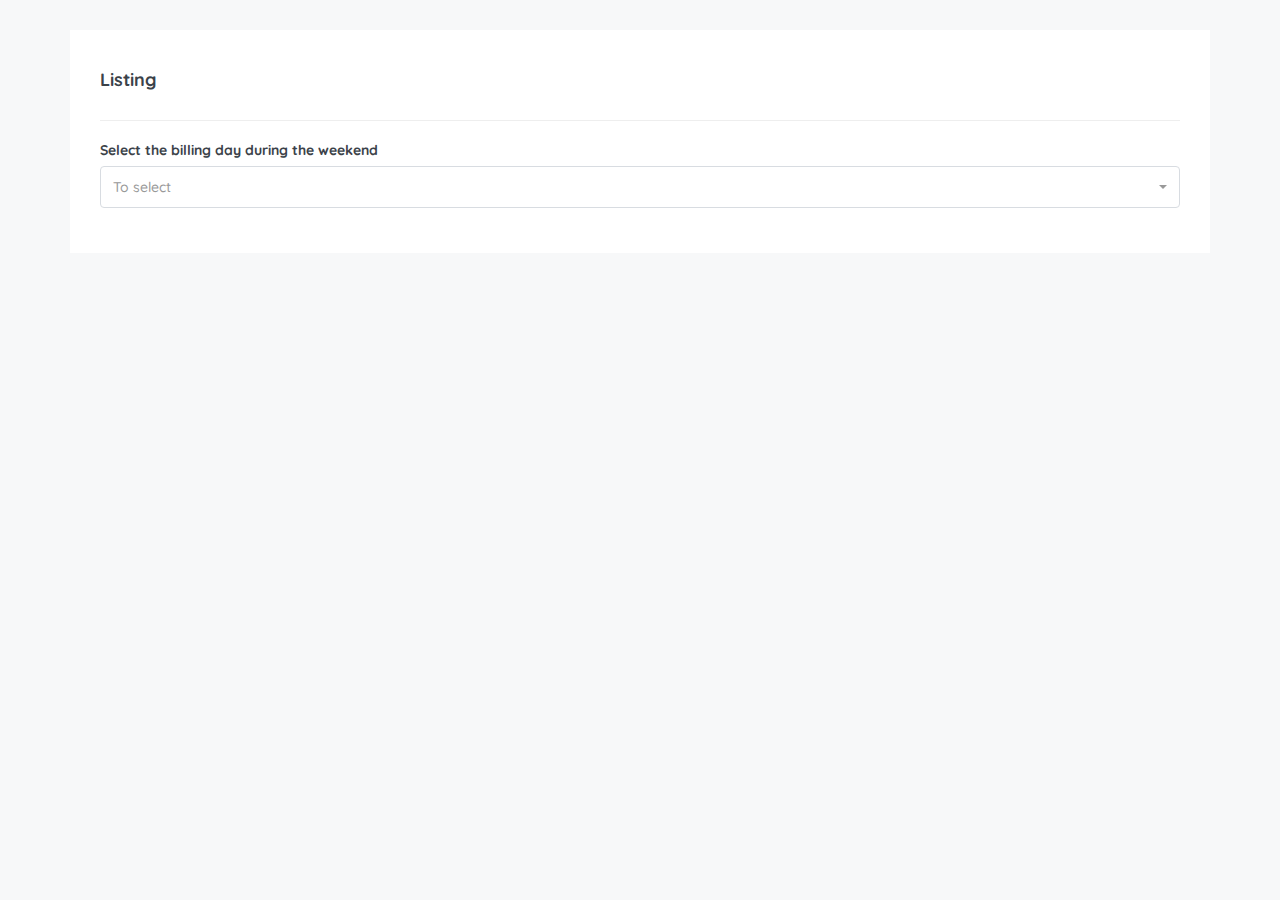
==== commit 06b39496: "Multi form final changes in one form" ====
--- a/index.html
+++ b/index.html
@@ -791,7 +791,7 @@
             </div>
           </div>
 
-          <div class="row" id="charac">
+          <div class="row" id="charac" style="display: none">
             <div class="col-sm-12">
               <h4 style="font-weight: bold">Characteristics</h4>
             </div>
@@ -1284,9 +1284,36 @@
                 </div>
               </div>
             </div>
+
+            <div class="steps-nav col-sm-12">
+              <div>
+                <button
+                  id="save_as_draft"
+                  type="button"
+                  class="btn btn-grey-outlined btn-xs-full-width"
+                  onclick="showFileUpload()"
+                >
+                  Return
+                </button>
+                <button
+                  id="save_as_draft"
+                  type="button"
+                  class="btn btn-grey-outlined btn-xs-full-width"
+                >
+                  Save as draft
+                </button>
+              </div>
+              <button
+                type="button"
+                class="btn btn-success btn-step-next btn-xs-full-width action"
+                onclick="showLocation()"
+              >
+                To continue
+              </button>
+            </div>
           </div>
 
-          <div class="row" id="location">
+          <div class="row" id="location" style="display: none">
             <div class="col-sm-12">
               <h4 style="font-weight: bold">Location</h4>
             </div>
@@ -1301,7 +1328,7 @@
                 placeholder="Enter address"
               />
             </div>
-            <div class="col-lg-3 mb-4">
+            <div class="col-lg-4 mb-4">
               <label for="">Apt, Suite (Optional)</label>
               <input
                 type="text"
@@ -1309,7 +1336,7 @@
                 placeholder="Enter the apartment / suite number (Ex. # 123)"
               />
             </div>
-            <div class="col-lg-3 mb-4">
+            <div class="col-lg-4 mb-4">
               <label for="">City*</label>
               <input
                 type="text"
@@ -1317,7 +1344,7 @@
                 placeholder="Enter the city"
               />
             </div>
-            <div class="col-lg-3 mb-4">
+            <div class="col-lg-4 mb-4">
               <label for="">Department</label>
               <input
                 type="text"
@@ -1325,7 +1352,7 @@
                 placeholder="Enter the apartment"
               />
             </div>
-            <div class="col-lg-3 mb-4">
+            <div class="col-lg-4 mb-4">
               <label for="">Postal code</label>
               <input
                 type="text"
@@ -1363,100 +1390,364 @@
               <label for="">Find the address on the map</label>
             </div>
             <div class="col-lg-4 mb-4">
-              <input type="text" class="form-control" placeholder="Latitude">
+              <input type="text" class="form-control" placeholder="Latitude" />
             </div>
             <div class="col-lg-4 mb-4">
-              <input type="text" class="form-control" placeholder="Longitude">
+              <input type="text" class="form-control" placeholder="Longitude" />
             </div>
             <div class="col-lg-4 mb-4">
-              <button class="btn d-block w-100" style="background-color: #7fe28a;color: white;">Find the address</button>
+              <button
+                class="btn d-block w-100"
+                style="background-color: #7fe28a; color: white"
+              >
+                Find the address
+              </button>
+            </div>
+            <div class="steps-nav col-sm-12">
+              <div>
+                <button
+                  id="save_as_draft"
+                  type="button"
+                  class="btn btn-grey-outlined btn-xs-full-width"
+                  onclick="showLocationCharac()"
+                >
+                  Return
+                </button>
+                <button
+                  id="save_as_draft"
+                  type="button"
+                  class="btn btn-grey-outlined btn-xs-full-width"
+                >
+                  Save as draft
+                </button>
+              </div>
+              <button
+                type="button"
+                class="btn btn-success btn-step-next btn-xs-full-width action"
+                onclick="showBedroomsCharac()"
+              >
+                To continue
+              </button>
             </div>
           </div>
 
-          <div class="row" id="bedrooms">
+          <div class="row" id="bedrooms" style="display: none">
             <div class="col-sm-12">
               <h4 style="font-weight: bold">Bedrooms</h4>
             </div>
             <div class="col-sm-12">
               <hr />
             </div>
-            <div class="col-lg-6 mb-4">
-              <label for="">Room name</label>
+            <div class="col-sm-12">
+              <div class="row" id="singleRoomInfo">
+                <div class="col-lg-6 mb-4">
+                  <label for="">Room name</label>
+                  <input
+                    type="text"
+                    class="form-control"
+                    placeholder="Ex: Master bedroom or Bedroom 1 "
+                  />
+                </div>
+                <div class="col-lg-6 mb-4">
+                  <label for="">Number of travelers</label>
+                  <input
+                    type="text"
+                    class="form-control"
+                    placeholder="Enter the number of travelers in this room"
+                  />
+                </div>
+                <div class="col-lg-6 mb-4">
+                  <label for="">Number of beds</label>
+                  <input
+                    type="text"
+                    class="form-control"
+                    placeholder="Enter the number of beds"
+                  />
+                </div>
+                <div class="col-lg-6 mb-4">
+                  <label for="">Number of travelers</label>
+                  <input
+                    type="text"
+                    class="form-control"
+                    placeholder="Enter the type of bed"
+                  />
+                </div>
+              </div>
+            </div>
+            <div class="col-lg-3 mb-4">
+              <button
+                class="btn d-block w-100"
+                style="background-color: #7fe28a; color: white"
+                onclick="deleteRoomRow()"
+                type="button"
+              >
+                Delete this room
+              </button>
+            </div>
+            <div class="col-sm-12 mb-4" style="text-align: right;">
+              <button
+                class="btn"
+                style="background-color: #7fe28a; color: white"
+                type="button"
+              >
+                + Add a new room
+              </button>
+            </div>
+            <div class="steps-nav col-sm-12">
+              <div>
+                <button
+                  id="save_as_draft"
+                  type="button"
+                  class="btn btn-grey-outlined btn-xs-full-width"
+                  onclick="showLocationBedrooms()"
+                >
+                  Return
+                </button>
+                <button
+                  id="save_as_draft"
+                  type="button"
+                  class="btn btn-grey-outlined btn-xs-full-width"
+                >
+                  Save as draft
+                </button>
+              </div>
+              <button
+                type="button"
+                class="btn btn-success btn-step-next btn-xs-full-width action"
+                onclick="showBedroomsRules()"
+              >
+                To continue
+              </button>
+            </div>
+          </div>
+
+          <div class="row" id="rules" style="display: none">
+            <div class="col-sm-12">
+              <h4 style="font-weight: bold">Conditions and rules</h4>
+            </div>
+            <div class="col-sm-12">
+              <hr />
+            </div>
+            <div class="col-sm-12 mb-4">
+              <label for="">Cancellation policy</label>
               <input
                 type="text"
                 class="form-control"
-                placeholder="Ex: Master bedroom or Bedroom 1 "
+                placeholder="Enter cancellation policy"
               />
             </div>
-            <div class="col-lg-6 mb-4">
-              <label for="">Number of travelers</label>
+            <div class="col-md-6 mb-4">
+              <label for="">Minimum number of days to book</label>
               <input
                 type="text"
                 class="form-control"
-                placeholder="Enter the apartment / suite number (Ex. # 123)"
+                placeholder="Enter the minimum number of days to reserve (Number only)"
               />
             </div>
-            <div class="col-lg-3 mb-4">
-              <label for="">City*</label>
+            <div class="col-md-6 mb-4">
+              <label for="">Maximum number of days to reserve</label>
               <input
                 type="text"
                 class="form-control"
-                placeholder="Enter the city"
+                placeholder="Enter the maximum number of days to reserve (Number only)"
               />
             </div>
-            <div class="col-lg-3 mb-4">
-              <label for="">Department</label>
-              <input
-                type="text"
+            <div class="col-md-6 mb-4">
+              <label for="">Arrive after</label>
+              <div class="btn-group bootstrap-select d-block w-100">
+                <select
+                  id="arriveAfter"
+                  class="selectpicker w-100"
+                  data-live-search="false"
+                  data-live-search-style="begins"
+                  title=""
+                  tabindex="-98"
+                >
+                  <option value="">To select</option>
+                  <option value="per_day">8h</option>
+                  <option value="per_week">8:30</option>
+                  <option value="per_month">9h</option>
+                  <option value="per_hour">9:30</option>
+                </select>
+              </div>
+            </div>
+            <div class="col-md-6 mb-4">
+              <label for="">Leave before</label>
+              <div class="btn-group bootstrap-select d-block w-100">
+                <select
+                  id="leavebefore"
+                  class="selectpicker w-100"
+                  data-live-search="false"
+                  data-live-search-style="begins"
+                  title=""
+                  tabindex="-98"
+                >
+                  <option value="">To select</option>
+                  <option value="per_day">8h</option>
+                  <option value="per_week">8:30</option>
+                  <option value="per_month">9h</option>
+                  <option value="per_hour">9:30</option>
+                </select>
+              </div>
+            </div>
+            <div class="col-md-6">
+              <label for="">Smoking allowed?</label>
+            </div>
+            <div class="col-sm-3 mb-4">
+              <div class="form-control">
+                <input
+                  class="d-none"
+                  name="smokingallowed"
+                  id="smokingyes"
+                  type="radio"
+                />
+                <label for="smokingyes">
+                  Yes
+                  <span class="control-indicator"></span>
+                </label>
+              </div>
+            </div>
+            <div class="col-sm-3 mb-4">
+              <div class="form-control">
+                <input
+                  class="d-none"
+                  name="smokingallowed"
+                  id="smokingno"
+                  type="radio"
+                />
+                <label for="smokingyes">
+                  No
+                  <span class="control-indicator"></span>
+                </label>
+              </div>
+            </div>
+            <div class="col-md-6">
+              <label for="">Pets allowed?</label>
+            </div>
+            <div class="col-sm-3 mb-4">
+              <div class="form-control">
+                <input
+                  class="d-none"
+                  name="petsallowed"
+                  id="petsyes"
+                  type="radio"
+                />
+                <label for="petsyes">
+                  Yes
+                  <span class="control-indicator"></span>
+                </label>
+              </div>
+            </div>
+            <div class="col-sm-3 mb-4">
+              <div class="form-control">
+                <input
+                  class="d-none"
+                  name="petsallowed"
+                  id="petsno"
+                  type="radio"
+                />
+                <label for="petsyes">
+                  No
+                  <span class="control-indicator"></span>
+                </label>
+              </div>
+            </div>
+            <div class="col-md-6">
+              <label for="">Authorized evenings</label>
+            </div>
+            <div class="col-sm-3 mb-4">
+              <div class="form-control">
+                <input
+                  class="d-none"
+                  name="authorizedevenings"
+                  id="authorizedeveningsyes"
+                  type="radio"
+                />
+                <label for="authorizedeveningsyes">
+                  Yes
+                  <span class="control-indicator"></span>
+                </label>
+              </div>
+            </div>
+            <div class="col-sm-3 mb-4">
+              <div class="form-control">
+                <input
+                  class="d-none"
+                  name="authorizedevenings"
+                  id="authorizedeveningsno"
+                  type="radio"
+                />
+                <label for="authorizedeveningsyes">
+                  No
+                  <span class="control-indicator"></span>
+                </label>
+              </div>
+            </div>
+            <div class="col-md-6">
+              <label for="">Children allowed?</label>
+            </div>
+            <div class="col-sm-3 mb-4">
+              <div class="form-control">
+                <input
+                  class="d-none"
+                  name="childrenallowed"
+                  id="childrenyes"
+                  type="radio"
+                />
+                <label for="childrenyes">
+                  Yes
+                  <span class="control-indicator"></span>
+                </label>
+              </div>
+            </div>
+            <div class="col-sm-3 mb-4">
+              <div class="form-control">
+                <input
+                  class="d-none"
+                  name="childrenallowed"
+                  id="childrenno"
+                  type="radio"
+                />
+                <label for="childrenyes">
+                  No
+                  <span class="control-indicator"></span>
+                </label>
+              </div>
+            </div>
+            <div class="col-sm-12 mb-4">
+              <label for="">Additional information (optional)</label>
+              <textarea
+                name=""
+                id=""
+                cols="30"
+                rows="5"
                 class="form-control"
-                placeholder="Enter the apartment"
-              />
-            </div>
-            <div class="col-lg-3 mb-4">
-              <label for="">Postal code</label>
-              <input
-                type="text"
-                class="form-control"
-                placeholder="Enter the postal code"
-              />
-            </div>
-            <div class="col-lg-6 mb-4">
-              <label for="">Region*</label>
-              <input
-                type="text"
-                class="form-control"
-                placeholder="Enter the region"
-              />
-            </div>
-            <div class="col-lg-6 mb-4">
-              <label for="">Country</label>
-              <input
-                type="text"
-                class="form-control"
-                placeholder="Enter the country"
-              />
-            </div>
-            <div class="col-sm-12 mb-4">
-              <iframe
-                src="https://www.google.com/maps/embed?pb=!1m18!1m12!1m3!1d60949550.79698232!2d95.47468769797501!3d-21.189562525113576!2m3!1f0!2f0!3f0!3m2!1i1024!2i768!4f13.1!3m3!1m2!1s0x2b2bfd076787c5df%3A0x538267a1955b1352!2sAustralia!5e0!3m2!1sen!2s!4v1640274606669!5m2!1sen!2s"
-                width="100%"
-                height="350"
-                style="border: 0"
-                allowfullscreen=""
-                loading="lazy"
-              ></iframe>
-            </div>
-            <div class="col-sm-12">
-              <label for="">Find the address on the map</label>
-            </div>
-            <div class="col-lg-4 mb-4">
-              <input type="text" class="form-control" placeholder="Latitude">
-            </div>
-            <div class="col-lg-4 mb-4">
-              <input type="text" class="form-control" placeholder="Longitude">
-            </div>
-            <div class="col-lg-4 mb-4">
-              <button class="btn d-block w-100" style="background-color: #7fe28a;color: white;">Find the address</button>
+              ></textarea>
+            </div>
+            <div class="steps-nav col-sm-12">
+              <div>
+                <button
+                  id="save_as_draft"
+                  type="button"
+                  class="btn btn-grey-outlined btn-xs-full-width"
+                  onclick="showRulesBedrooms()"
+                >
+                  Return
+                </button>
+                <button
+                  id="save_as_draft"
+                  type="button"
+                  class="btn btn-grey-outlined btn-xs-full-width"
+                >
+                  Save as draft
+                </button>
+              </div>
+              <button
+                type="submit"
+                class="btn btn-success btn-step-next btn-xs-full-width action"
+              >
+                To send
+              </button>
             </div>
           </div>
         </form>
@@ -1478,6 +1769,10 @@
     <script>
       function deleteRow() {
         $(".myExtraPrices").first(".row").remove();
+      }
+
+      function deleteRoomRow() {
+        $("#singleRoomInfo").first(".row").remove();
       }
 
       function addRow() {
@@ -1493,6 +1788,19 @@
         }
       }
 
+      function addRoomRow() {
+        if ($("#singleRoomInfo").length > 0) {
+          $("#singleRoomInfo:last").clone().insertBefore(".deleteRowContainer");
+        } else {
+          $(".myExtraPricesTemplate")
+            .clone()
+            .insertBefore(".deleteRowContainer")
+            .removeClass("myExtraPricesTemplate")
+            .addClass("myExtraPrices")
+            .css("display", "block");
+        }
+      }
+
       function showFirst() {
         $(".second-info").removeClass("d-flex").addClass("d-none");
         $(".first-info").removeClass("d-none").addClass("d-flex");
@@ -1532,19 +1840,68 @@
       document.getElementById("homey_listing_mode").onchange = function () {
         $("#listing").slideUp("fast");
         $("#information").slideDown("slow");
+        window.scrollTo(0, 0, "slow");
       };
 
       document.getElementById("continue_to_file_upload").onclick = function () {
         $("#information").slideUp("fast");
         $("#file-upload").slideDown("fast");
+        window.scrollTo(0, 0, "slow");
       };
 
       function showInformation() {
         $("#file-upload").slideUp("fast");
         $("#information").slideDown("fast");
+        window.scrollTo(0, 0, "slow");
       }
 
-      function showCharac() {}
+      function showCharac() {
+        $("#file-upload").slideUp("fast");
+        $("#charac").slideDown("fast");
+        window.scrollTo(0, 0, "slow");
+      }
+
+      function showFileUpload() {
+        $("#charac").slideUp("fast");
+        $("#file-upload").slideDown("fast");
+        window.scrollTo(0, 0, "slow");
+      }
+
+      function showLocation() {
+        $("#charac").slideUp("fast");
+        $("#location").slideDown("fast");
+        window.scrollTo(0, 0, "slow");
+      }
+
+      function showLocationCharac() {
+        $("#charac").slideDown("fast");
+        $("#location").slideUp("fast");
+        window.scrollTo(0, 0, "slow");
+      }
+
+      function showBedroomsCharac() {
+        $("#location").slideUp("fast");
+        $("#bedrooms").slideDown("fast");
+        window.scrollTo(0, 0, "slow");
+      }
+
+      function showLocationBedrooms() {
+        $("#bedrooms").slideUp("fast");
+        $("#location").slideDown("fast");
+        window.scrollTo(0, 0, "slow");
+      }
+
+      function showBedroomsRules() {
+        $("#rules").slideDown("fast");
+        $("#bedrooms").slideUp("fast");
+        window.scrollTo(0, 0, "slow");
+      }
+
+      function showRulesBedrooms() {
+        $("#rules").slideUp("fast");
+        $("#bedrooms").slideDown("fast");
+        window.scrollTo(0, 0, "slow");
+      }
     </script>
   </body>
 </html>
